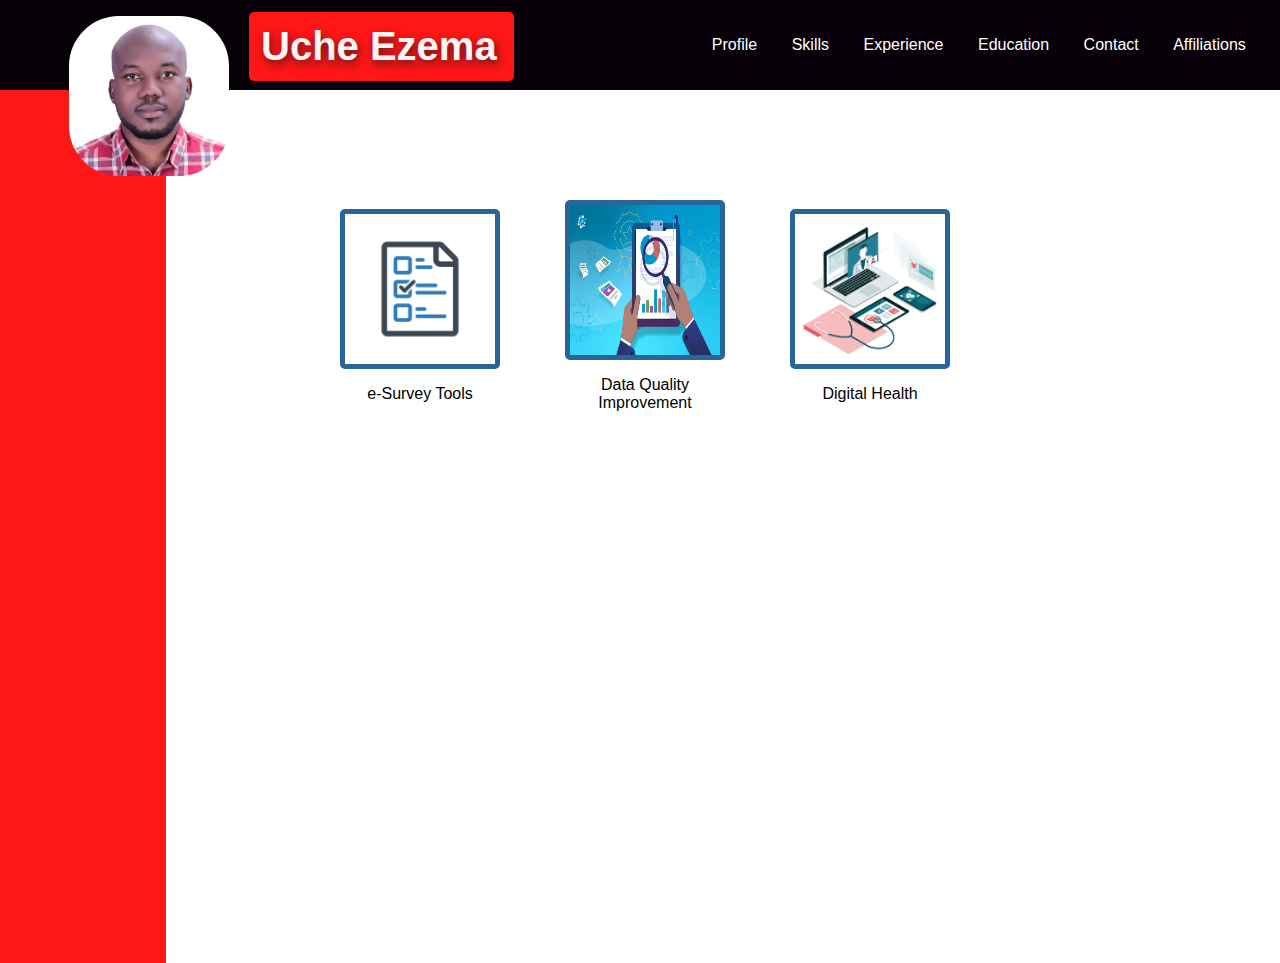
==== index.html @ 0d478287 "Restarted my portfolio site on a new repository" ====
<!DOCTYPE html>
<html lang="en">
<head>
    <meta charset="UTF-8">
    <meta http-equiv="X-UA-Compatible" content="IE=edge">
    <meta name="viewport" content="width=device-width, initial-scale=1.0">
    
    <link rel="stylesheet" href="disp.css" rel="stylesheet" type="text/css">
    <title>Uche Ezema</title>
</head>
<body>
    <div class="header">
        <div class="head1">
            <div class="logo"><img src="passport.jpeg" alt="Profile photo" class="logo"></div>
            <h1 class="uc">Uche Ezema</h1>
        </div>    
        <nav>
            <ul class="nav-links">
                <li><a href="">Profile</a></li>
                <li><a href="">Skills</a></li>
                <li><a href="">Experience</a></li>
                <li><a href="">Education</a></li>
                <li><a href="">Contact</a></li>
                <li><a href="">Affiliations</a></li>
            </ul>
        </nav>
    </div>
    <div class="left-sidebar"></div>
    
    <div class="box-container">
        <div class="box">  
            <div class="box-image">
                <img class="pic" src="esurvey.jpg" alt="e-Survey">
            </div>
            <p class="desc">e-Survey Tools</p>
        </div>
           
        <div class="box">  
            <div class="box-image">
                <img class="pic" src="DQI.jpeg" alt="Data Quality Improvement">
            </div>
            <p class="desc">Data Quality Improvement</p>
        </div>

        <div class="box">  
            <div class="box-image">
                <img class="pic" src="DHI.jpeg" alt="Digital Health">
            </div>
            <p class="desc">Digital Health</p>
        </div>
    </div>
    
    <aside>
        <div class="bmi-box">
            <a href="">Check your BMI</a>
            <div class= "bmi-form">
                <form class="bmi-form2" action="">
                    <input class="bmi-input" type="number" name="Weight" id="weight" placeholder="Weight (Kg)">
                    <input class="bmi-input" type="number" name="Height" id="height" placeholder="Height (Cm)">
                    <button type="button" onclick="displayResult()" class="bmi-input" id="btn1">Calculate BMI</button>
                </form>
            </div>
        <p id="bmi">BMI</p>
        <p id="dem">Dem</p>
        </div>
        <div class="calc">
            <a id="calc-h1" href="">Calculate your order</a>
        </div>
    </aside>

    


<script src="app.js"></script>    
</body>
</html>
---- disp.css ----
*{
    margin: 0;
    padding: 0;
    font-family: "poppings", sans-serif;
    box-sizing: border-box;
}
.header {
    height: 10vh;
    width: 100%;
    padding: 0 1.5%;
    background: #080008;
    position: relative;
}
div {
    display: flex;
    align-items: center;
    justify-content: space-between;
}
.head1 {
    display: flex;
    flex-direction: row;
    justify-content: space-between;
    width: 30rem;
    align-content: flex-start;
    padding-top: 2px;
    padding-left: 2%;
    margin-left: 15px;
}
.head1 .logo {
    width: 10rem;
    height: 10rem;
    margin-left: 5px;
    margin-top: 50px;
    border-radius: 50px;
}
.uc {
    font-family: Arial, Helvetica, sans-serif;
    color: rgb(250, 244, 244);
    font-size: 40px;
    margin-left: 25px;
    flex-grow: 4;
    width:8rem;
    text-shadow: 2px 4px 8px rgb(94, 23, 23);
    background-color: #ff1616;
    padding: 12px;
    border-radius: 5px;
}
nav {
    align-content: flex-end;
}
.nav-links {
    padding: 28px 0;
}
.nav-links li {
    display: inline-block;
    margin: 0 15px;
}
.nav-links li:hover {
    background-color: #ff1616;
    padding: 4px 2px 4px 2px;
}

.nav-links li a {
    text-decoration: none;
    color: white;
}
.left-sidebar {
    position: relative;
    width: 13%;
    height: 100%;
    margin-top: 4.9%;
    position:absolute;
    left: 0;
    top: 0;
    background: #ff1616;
    z-index: -1;
}
.box-container {
    display: flex;
    flex-direction: row;
    /* align-items: center; */
    justify-content: space-between;
    margin-top: 100px;
    margin-left: 25%;
    /* border: 0.05px solid red;
    border-radius: 5px; */
    width: 50%;
    flex-wrap: wrap;
}
.box-container .box {
    display: flex;
    flex-direction: column;
    text-align: center;
    margin: 10px 20px;
    width: 150px;
    flex-wrap: wrap;
    /* padding: 5px 10px 5px 10px; */
}
.box-container .box .box-image {
    border: 5px solid rgb(40, 102, 153);
    border-radius: 5px;
}
.desc {
    display: block;
    margin-block-start: 1em;
    margin-block-end: 1em;
    margin-inline-start: 0px;
    margin-inline-end: 0px;
}
.pic {
    width: 150px;
    height: 150px;
}
aside {
    margin-top: -95%;
    margin-left: 70%;
    margin-right: 2%;
    width: 25%;
}
.bmi-box {
    display: flex;
    flex-direction: column;
    border: 2px solid rgb(40, 102, 153);
    border-radius: 5px;
    margin-bottom: 20px;
    align-items: center;
    justify-content: center;
}
.bmi-form {
    display: block;
    padding-top: 5px;
    margin-top: 15px;
    margin-bottom: 15px;
    align-items: center;
    justify-content: center;
}
.bmi-form .bmi-form2 {
    padding-top: 15px;
}
.bmi-input {
    margin-top: 10px;
    width: 10em;
}
#calc-h1 {
    margin-top: 30px;
}
#btn1 {
    display: block;
    padding: 5px;
    border: none;
    border-radius: 4px;
    background-color: rgb(8, 114, 114);
    color: hsl(0, 0%, 96%);
    font-size: 12px;
    width: 40%;
}
#btn1:hover {
    background-color: rgb(55, 153, 153);
}
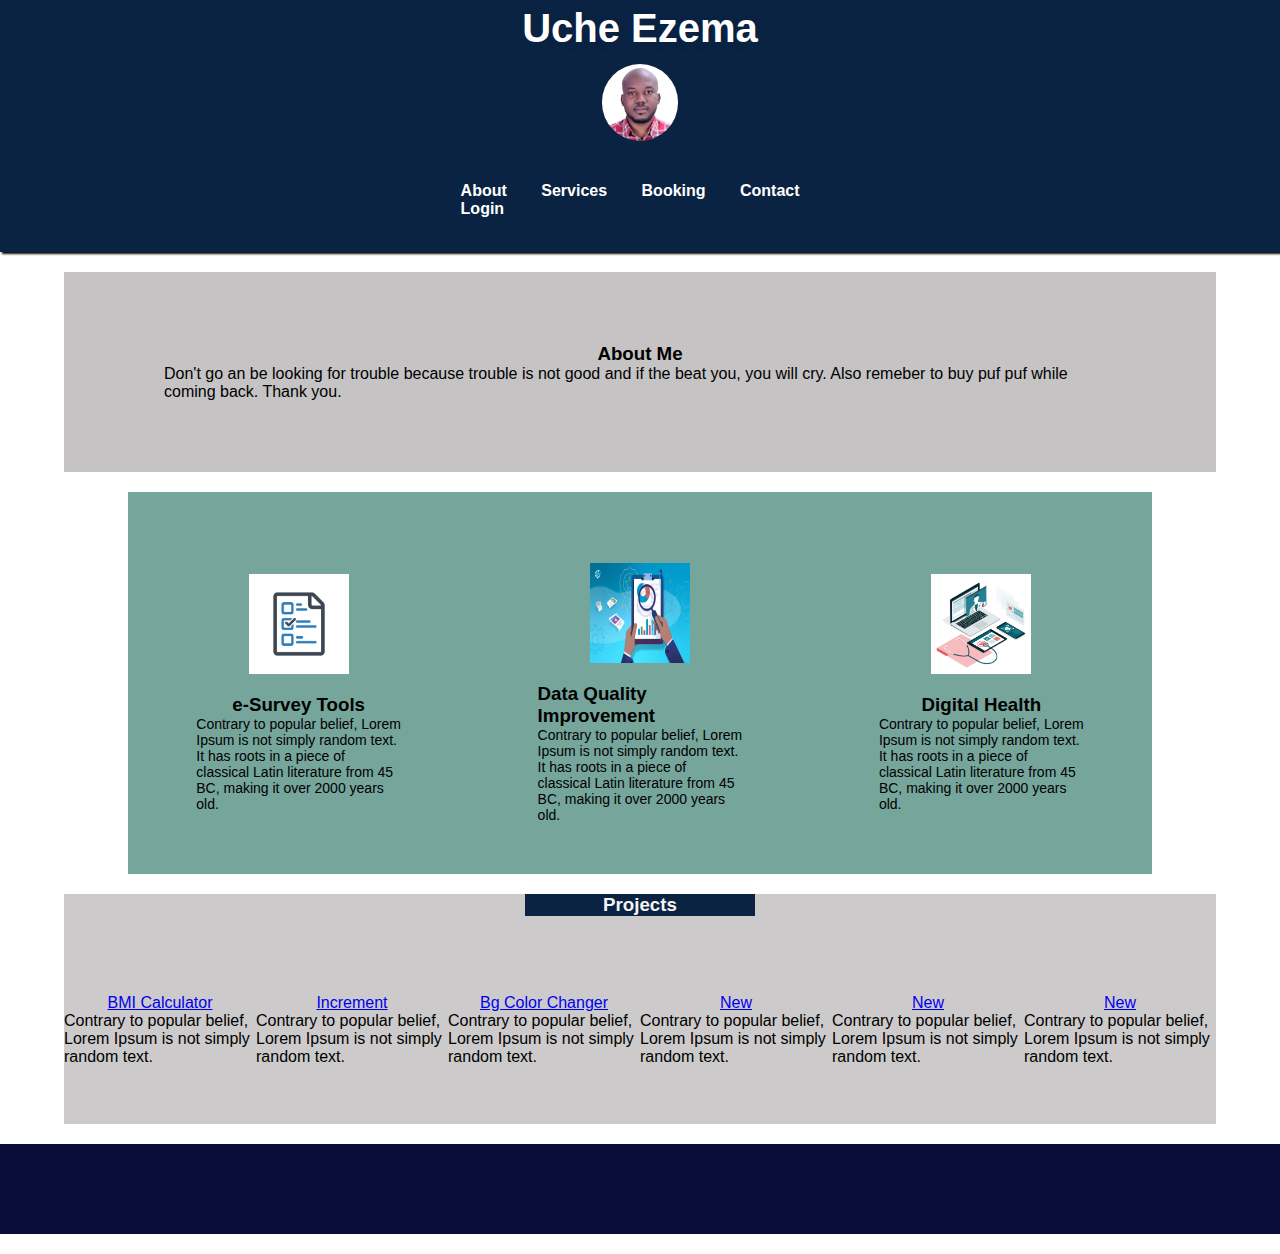
==== commit 8f862e27: "Redesigned my potfolio using only semantics, flexbox and a media query declaration" ====
--- a/index.html
+++ b/index.html
@@ -4,73 +4,95 @@
     <meta charset="UTF-8">
     <meta http-equiv="X-UA-Compatible" content="IE=edge">
     <meta name="viewport" content="width=device-width, initial-scale=1.0">
-    
+    <link rel="stylesheet" href="https://cdnjs.cloudflare.com/ajax/libs/font-awesome/6.1.1/css/all.min.css">
     <link rel="stylesheet" href="disp.css" rel="stylesheet" type="text/css">
-    <title>Uche Ezema</title>
+    <title>Uche Ezema</title> 
 </head>
 <body>
-    <div class="header">
-        <div class="head1">
-            <div class="logo"><img src="passport.jpeg" alt="Profile photo" class="logo"></div>
-            <h1 class="uc">Uche Ezema</h1>
-        </div>    
+    <header class="header">
+        <h1 class="uc">Uche Ezema</h1>   
+        <img class="logo" src="passport.jpeg" alt="Profile photo">
         <nav>
             <ul class="nav-links">
-                <li><a href="">Profile</a></li>
-                <li><a href="">Skills</a></li>
-                <li><a href="">Experience</a></li>
-                <li><a href="">Education</a></li>
-                <li><a href="">Contact</a></li>
-                <li><a href="">Affiliations</a></li>
+                <li><a href="#">About</a></li>
+                <li><a href="#">Services</a></li>
+                <li><a href="#">Booking</a></li>
+                <li><a href="#">Contact</a></li>
+                <li><a href="#">Login</a></li>
             </ul>
         </nav>
-    </div>
-    <div class="left-sidebar"></div>
-    
-    <div class="box-container">
-        <div class="box">  
-            <div class="box-image">
+    </header>
+     <main>   
+         <section class="container" id="container1">
+             <h3 id="about">About Me</h3>
+             <p id="about-note">Don't go an be looking for trouble because trouble is not good 
+                 and if the beat you, you will cry. Also remeber to buy puf puf 
+                 while coming back. Thank you.</p>
+         </section>
+        <section class="container" id="container2">
+                <section class="container-item">
                 <img class="pic" src="esurvey.jpg" alt="e-Survey">
-            </div>
-            <p class="desc">e-Survey Tools</p>
-        </div>
-           
-        <div class="box">  
-            <div class="box-image">
+                <h3>e-Survey Tools</h3>
+                <p class="desc">Contrary to popular belief, Lorem Ipsum is not simply random 
+                    text. It has roots in a piece of classical Latin literature from 45 BC, 
+                    making it over 2000 years old.</p>
+            </section>
+            <section class="container-item">
                 <img class="pic" src="DQI.jpeg" alt="Data Quality Improvement">
-            </div>
-            <p class="desc">Data Quality Improvement</p>
-        </div>
+                <h3>Data Quality Improvement</h3>
+                <p class="desc">Contrary to popular belief, Lorem Ipsum is not simply random 
+                    text. It has roots in a piece of classical Latin literature from 45 BC, 
+                    making it over 2000 years old.</p>
+            </section>
+            <section class="container-item">
+                <img class="pic" src="DHI.jpeg" alt="Digital Health">
+                <h3>Digital Health</h3>
+                <p class="desc">Contrary to popular belief, Lorem Ipsum is not simply random 
+                    text. It has roots in a piece of classical Latin literature from 45 BC, 
+                    making it over 2000 years old.</p>
+            </section>
+        </section>
+        <section class="container" id="container3">
+            <h3 class="pro-sec" id="pro">Projects</h3>
+            <section class="pro-sec" id="pro-detail">
+                <section class="container-item">
+                    <a href="BMI.html">BMI Calculator</a>
+                 <p>Contrary to popular belief, Lorem Ipsum is not simply random text.</p>
+                </section> 
+                <section class="container-item">
+                     <a href="increment/increment.html">Increment</a>
+                    <p>Contrary to popular belief, Lorem Ipsum is not simply random text.</p>
+                </section> 
+                <section class="container-item">
+                    <a href="bgChanger/bgChanger.html">Bg Color Changer</a>
+                    <p>Contrary to popular belief, Lorem Ipsum is not simply random text.</p>
+                </section> 
+                <section class="container-item">
+                    <a href="#">New</a>
+                    <p>Contrary to popular belief, Lorem Ipsum is not simply random text.</p>
+                </section> 
+                <section class="container-item">
+                    <a href="#">New</a>
+                    <p>Contrary to popular belief, Lorem Ipsum is not simply random text.</p>
+                </section> 
+                <section class="container-item">
+                    <a href="#">New</a>
+                    <p>Contrary to popular belief, Lorem Ipsum is not simply random text.</p>
+                </section> 
+            </section>
+        </section>
+    </main>
+    <article>
 
-        <div class="box">  
-            <div class="box-image">
-                <img class="pic" src="DHI.jpeg" alt="Digital Health">
-            </div>
-            <p class="desc">Digital Health</p>
-        </div>
-    </div>
-    
+    </article>
+
     <aside>
-        <div class="bmi-box">
-            <a href="">Check your BMI</a>
-            <div class= "bmi-form">
-                <form class="bmi-form2" action="">
-                    <input class="bmi-input" type="number" name="Weight" id="weight" placeholder="Weight (Kg)">
-                    <input class="bmi-input" type="number" name="Height" id="height" placeholder="Height (Cm)">
-                    <button type="button" onclick="displayResult()" class="bmi-input" id="btn1">Calculate BMI</button>
-                </form>
-            </div>
-        <p id="bmi">BMI</p>
-        <p id="dem">Dem</p>
-        </div>
-        <div class="calc">
-            <a id="calc-h1" href="">Calculate your order</a>
-        </div>
+               
     </aside>
 
-    
+    <footer>
 
-
-<script src="app.js"></script>    
+    </footer>
+   
 </body>
 </html>--- a/disp.css
+++ b/disp.css
@@ -4,156 +4,135 @@
     font-family: "poppings", sans-serif;
     box-sizing: border-box;
 }
-.header {
-    height: 10vh;
+header {
+    height: 20%;
     width: 100%;
-    padding: 0 1.5%;
-    background: #080008;
-    position: relative;
+    padding: 0;
+    background: #0a2342;
+    box-shadow: 1.5px 2px 2px #080808;
 }
-div {
+header, .logo, .uc, nav {
     display: flex;
+    flex-direction: column;
+    justify-content: center;
     align-items: center;
-    justify-content: space-between;
+    justify-items: center;
 }
-.head1 {
-    display: flex;
-    flex-direction: row;
-    justify-content: space-between;
-    width: 30rem;
-    align-content: flex-start;
-    padding-top: 2px;
-    padding-left: 2%;
-    margin-left: 15px;
-}
-.head1 .logo {
-    width: 10rem;
-    height: 10rem;
-    margin-left: 5px;
-    margin-top: 50px;
-    border-radius: 50px;
+.logo {
+    /* position: fixed; */
+    width: 6%;
+    height: auto;
+    margin: 0.5% 45% ;
+    border-radius: 100px;
+    /* box-shadow: 1.5px 1.5px 2px white; */
 }
 .uc {
     font-family: Arial, Helvetica, sans-serif;
-    color: rgb(250, 244, 244);
+    color: white;
     font-size: 40px;
-    margin-left: 25px;
-    flex-grow: 4;
-    width:8rem;
-    text-shadow: 2px 4px 8px rgb(94, 23, 23);
-    background-color: #ff1616;
-    padding: 12px;
-    border-radius: 5px;
+    margin: 0.5% 40%;
+    text-shadow: 1.5px 3px 6px #0a2342;
 }
 nav {
-    align-content: flex-end;
+    margin: 0.5% 27%;
 }
 .nav-links {
-    padding: 28px 0;
+    padding: 28px 100px;
 }
 .nav-links li {
     display: inline-block;
     margin: 0 15px;
 }
 .nav-links li:hover {
-    background-color: #ff1616;
-    padding: 4px 2px 4px 2px;
+    background-color: #0a2342;
+    border-bottom: 3px solid #2ca58d;
+    color: rgb(70, 248, 189);
 }
-
 .nav-links li a {
     text-decoration: none;
     color: white;
+    font-weight: bold;
 }
-.left-sidebar {
-    position: relative;
-    width: 13%;
-    height: 100%;
-    margin-top: 4.9%;
-    position:absolute;
-    left: 0;
-    top: 0;
-    background: #ff1616;
-    z-index: -1;
+#container1 {
+    display: flex;
+    flex-direction: column;
+    justify-content: center;
+    align-items: center;
+    justify-items: center;
+    height: 50px;
+    padding: 100px;
+    width: 90%;
+    margin: 20px auto;
+    background-color: #c5c3c3;
 }
-.box-container {
+#container2 {
     display: flex;
     flex-direction: row;
-    /* align-items: center; */
-    justify-content: space-between;
-    margin-top: 100px;
-    margin-left: 25%;
-    /* border: 0.05px solid red;
-    border-radius: 5px; */
-    width: 50%;
-    flex-wrap: wrap;
+    justify-content: center;
+    align-items: center;
+    justify-items: center;
+    margin: 20px auto;
+    background-color: #76a59b;
+    width: 80%;
 }
-.box-container .box {
+#container3 {
+    background-color: #cccaca;
+    margin: 20px auto;
+    width: 90%;
+}
+.pro-sec {
     display: flex;
     flex-direction: column;
-    text-align: center;
-    margin: 10px 20px;
-    width: 150px;
-    flex-wrap: wrap;
-    /* padding: 5px 10px 5px 10px; */
+    justify-content: center;
+    align-items: center;
+    justify-items: center;
 }
-.box-container .box .box-image {
-    border: 5px solid rgb(40, 102, 153);
-    border-radius: 5px;
+#pro {
+    margin: 20px auto;
+    padding: 10px auto;
+    background-color: #0a2342;
+    color: #f4f4f4;
+    width: 20%;
 }
+#pro-detail {
+    display: flex;
+    flex-direction: row;
+    justify-content: center;
+    align-items: center;
+    justify-items: center;
+}
+.container-item {
+    display: flex;
+    flex-direction: column;
+    justify-content: center;
+    align-items: center;
+    justify-items: center;
+    width: 20%;
+    margin: 5% auto;
+    height: auto;
+}
+
 .desc {
-    display: block;
-    margin-block-start: 1em;
-    margin-block-end: 1em;
-    margin-inline-start: 0px;
-    margin-inline-end: 0px;
+    font-size: 14px;
+    padding: 20px auto;
 }
 .pic {
-    width: 150px;
-    height: 150px;
+    width: 100px;
+    height: 100px;
+    margin: 20px auto;
 }
-aside {
-    margin-top: -95%;
-    margin-left: 70%;
-    margin-right: 2%;
-    width: 25%;
+
+aside, article, footer {
+    margin: 20px 0;
 }
-.bmi-box {
-    display: flex;
-    flex-direction: column;
-    border: 2px solid rgb(40, 102, 153);
-    border-radius: 5px;
-    margin-bottom: 20px;
-    align-items: center;
-    justify-content: center;
+
+footer {
+    background-color: #090d37;
+    height: 10vh;
+    margin-top: 20px;
 }
-.bmi-form {
-    display: block;
-    padding-top: 5px;
-    margin-top: 15px;
-    margin-bottom: 15px;
-    align-items: center;
-    justify-content: center;
-}
-.bmi-form .bmi-form2 {
-    padding-top: 15px;
-}
-.bmi-input {
-    margin-top: 10px;
-    width: 10em;
-}
-#calc-h1 {
-    margin-top: 30px;
-}
-#btn1 {
-    display: block;
-    padding: 5px;
-    border: none;
-    border-radius: 4px;
-    background-color: rgb(8, 114, 114);
-    color: hsl(0, 0%, 96%);
-    font-size: 12px;
-    width: 40%;
-}
-#btn1:hover {
-    background-color: rgb(55, 153, 153);
+@media only screen and (max-width:415px) {
+    #container2, #pro-detail {
+        flex-direction: column;
+    }
 }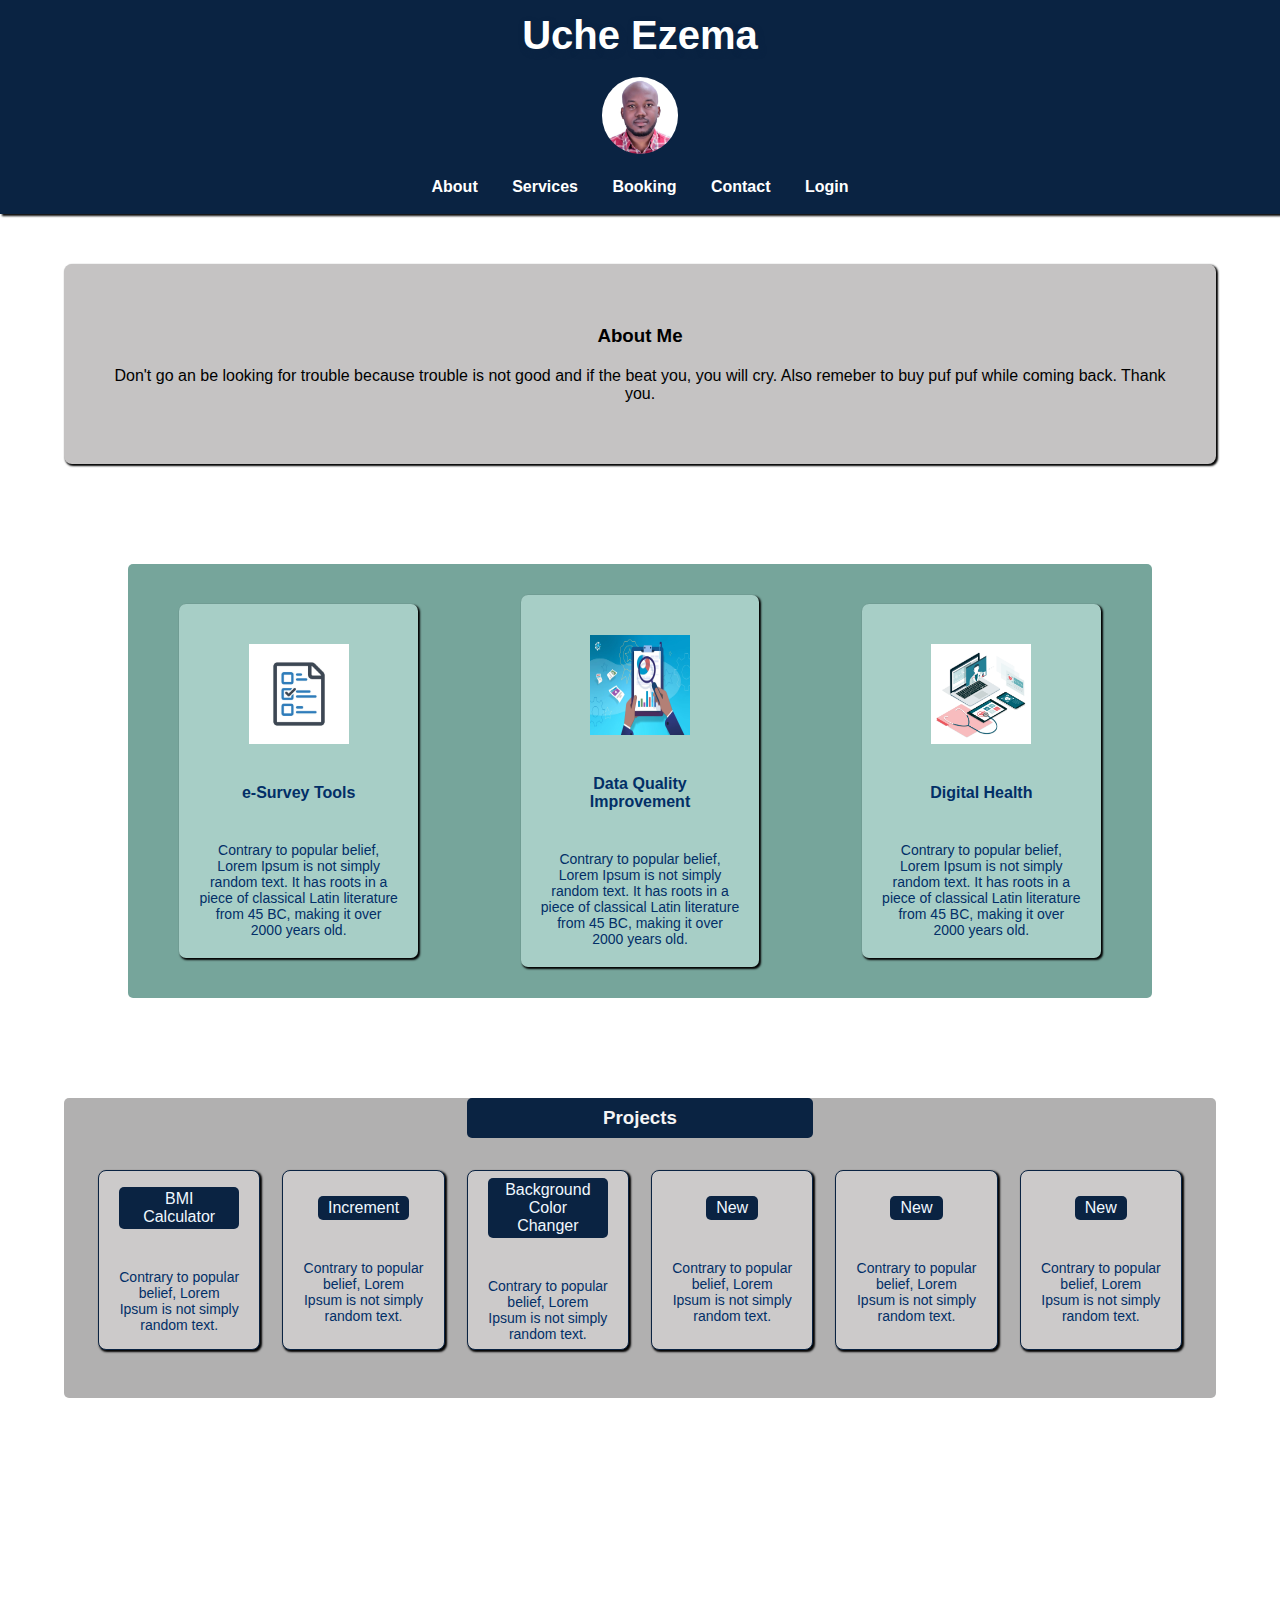
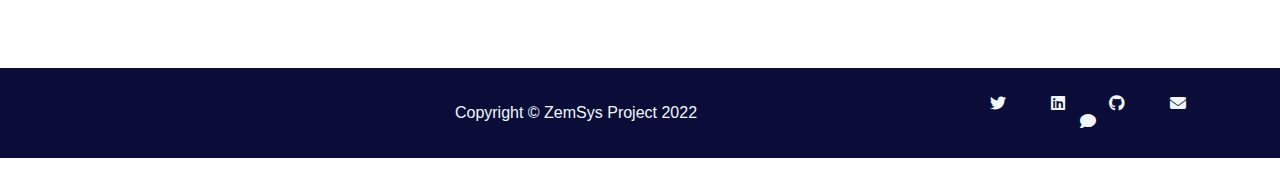
==== commit 841ffdd2: "Updated the styling of my portfolio with centering and footer content" ====
--- a/index.html
+++ b/index.html
@@ -23,30 +23,30 @@
         </nav>
     </header>
      <main>   
-         <section class="container" id="container1">
-             <h3 id="about">About Me</h3>
-             <p id="about-note">Don't go an be looking for trouble because trouble is not good 
+        <section class="container" id="container1">
+            <h3 id="about">About Me</h3>
+            <p id="about-note">Don't go an be looking for trouble because trouble is not good 
                  and if the beat you, you will cry. Also remeber to buy puf puf 
                  while coming back. Thank you.</p>
-         </section>
+        </section>
         <section class="container" id="container2">
-                <section class="container-item">
+            <section class="container-item">
                 <img class="pic" src="esurvey.jpg" alt="e-Survey">
-                <h3>e-Survey Tools</h3>
+                <h4 class="serv-head">e-Survey Tools</h4>
                 <p class="desc">Contrary to popular belief, Lorem Ipsum is not simply random 
                     text. It has roots in a piece of classical Latin literature from 45 BC, 
                     making it over 2000 years old.</p>
             </section>
             <section class="container-item">
                 <img class="pic" src="DQI.jpeg" alt="Data Quality Improvement">
-                <h3>Data Quality Improvement</h3>
+                <h4 class="serv-head">Data Quality Improvement</h4>
                 <p class="desc">Contrary to popular belief, Lorem Ipsum is not simply random 
                     text. It has roots in a piece of classical Latin literature from 45 BC, 
                     making it over 2000 years old.</p>
             </section>
             <section class="container-item">
                 <img class="pic" src="DHI.jpeg" alt="Digital Health">
-                <h3>Digital Health</h3>
+                <h4 class="serv-head">Digital Health</h4>
                 <p class="desc">Contrary to popular belief, Lorem Ipsum is not simply random 
                     text. It has roots in a piece of classical Latin literature from 45 BC, 
                     making it over 2000 years old.</p>
@@ -55,29 +55,29 @@
         <section class="container" id="container3">
             <h3 class="pro-sec" id="pro">Projects</h3>
             <section class="pro-sec" id="pro-detail">
-                <section class="container-item">
+                <section class="container3-item">
                     <a href="BMI.html">BMI Calculator</a>
-                 <p>Contrary to popular belief, Lorem Ipsum is not simply random text.</p>
+                 <p class="desc">Contrary to popular belief, Lorem Ipsum is not simply random text.</p>
                 </section> 
-                <section class="container-item">
+                <section class="container3-item">
                      <a href="increment/increment.html">Increment</a>
-                    <p>Contrary to popular belief, Lorem Ipsum is not simply random text.</p>
+                    <p class="desc">Contrary to popular belief, Lorem Ipsum is not simply random text.</p>
                 </section> 
-                <section class="container-item">
-                    <a href="bgChanger/bgChanger.html">Bg Color Changer</a>
-                    <p>Contrary to popular belief, Lorem Ipsum is not simply random text.</p>
+                <section class="container3-item">
+                    <a href="bgChanger/bgChanger.html">Background Color Changer</a>
+                    <p class="desc">Contrary to popular belief, Lorem Ipsum is not simply random text.</p>
                 </section> 
-                <section class="container-item">
+                <section class="container3-item">
                     <a href="#">New</a>
-                    <p>Contrary to popular belief, Lorem Ipsum is not simply random text.</p>
+                    <p class="desc">Contrary to popular belief, Lorem Ipsum is not simply random text.</p>
                 </section> 
-                <section class="container-item">
+                <section class="container3-item">
                     <a href="#">New</a>
-                    <p>Contrary to popular belief, Lorem Ipsum is not simply random text.</p>
+                    <p class="desc">Contrary to popular belief, Lorem Ipsum is not simply random text.</p>
                 </section> 
-                <section class="container-item">
+                <section class="container3-item">
                     <a href="#">New</a>
-                    <p>Contrary to popular belief, Lorem Ipsum is not simply random text.</p>
+                    <p class="desc">Contrary to popular belief, Lorem Ipsum is not simply random text.</p>
                 </section> 
             </section>
         </section>
@@ -91,7 +91,14 @@
     </aside>
 
     <footer>
-
+        <p class="f" id="fp">Copyright &#169 ZemSys Project 2022</p>
+        <nav class="f" id="f-nav">
+            <a class="f-link" href="www.twitter.com/ucezema"><i class="fab fa-twitter"></i></a>
+            <a class="f-link" href="www.linkedin.com/in/uche-godwin-ezema/"><i class="fab fa-linkedin"></i></a>
+            <a class="f-link" href="www.github.com/ucezema"><i class="fab fa-github"></i></a>
+            <a class="f-link" href="uche@zemsys.org"><i class="fa fa-envelope"></i></a>
+            <a class="f-link" href="#"><i class="fa fa-comment"></i></a>
+        </nav>
     </footer>
    
 </body>
--- a/disp.css
+++ b/disp.css
@@ -1,6 +1,7 @@
 *{
     margin: 0;
     padding: 0;
+    height: auto;
     font-family: "poppings", sans-serif;
     box-sizing: border-box;
 }
@@ -30,14 +31,14 @@
     font-family: Arial, Helvetica, sans-serif;
     color: white;
     font-size: 40px;
-    margin: 0.5% 40%;
+    margin: 1% auto;
     text-shadow: 1.5px 3px 6px #0a2342;
 }
 nav {
-    margin: 0.5% 27%;
+    margin: auto;
 }
 .nav-links {
-    padding: 28px 100px;
+    padding: 18px 100px;
 }
 .nav-links li {
     display: inline-block;
@@ -53,68 +54,99 @@
     color: white;
     font-weight: bold;
 }
+#container1, .container-item, .container3-item {
+    display: flex;
+    flex-direction: column;
+    justify-content: center;
+    align-items: center;
+    justify-items: center;
+    text-align: center;
+} 
+#container2, .pro-sec {
+    display: flex;
+    flex-direction: row;
+    justify-content: center;
+    align-items: center;
+    justify-items: center;
+    text-align: center;
+}
 #container1 {
-    display: flex;
-    flex-direction: column;
-    justify-content: center;
-    align-items: center;
-    justify-items: center;
-    height: 50px;
-    padding: 100px;
+    height: 200px;
+    padding: 50px;
     width: 90%;
-    margin: 20px auto;
+    margin: 50px auto;
     background-color: #c5c3c3;
+    border-radius: 8px;
+    box-shadow: 1.5px 1.5px 2px black;
+}
+#about-note {
+    margin-top: 20px;
 }
 #container2 {
-    display: flex;
-    flex-direction: row;
-    justify-content: center;
-    align-items: center;
-    justify-items: center;
-    margin: 20px auto;
+    margin: 100px auto;
     background-color: #76a59b;
     width: 80%;
+    border-radius: 5px;
+    height: auto;
 }
 #container3 {
-    background-color: #cccaca;
-    margin: 20px auto;
+    background-color: #b1b0b0;
+    margin: 20px auto 30px auto;
     width: 90%;
-}
-.pro-sec {
-    display: flex;
-    flex-direction: column;
-    justify-content: center;
-    align-items: center;
-    justify-items: center;
+    height: 300px;
+    border-radius: 5px;
 }
 #pro {
-    margin: 20px auto;
-    padding: 10px auto;
+    margin: 20px auto 10px auto;
+    padding: 20px;
     background-color: #0a2342;
     color: #f4f4f4;
-    width: 20%;
-}
-#pro-detail {
-    display: flex;
-    flex-direction: row;
-    justify-content: center;
-    align-items: center;
-    justify-items: center;
+    width: 30%;
+    height: 40px;
+    border-radius: 5px;
+}
+.pro-sec {
+    width: auto;
+    height: 75%;
+    margin: auto 2%;
 }
 .container-item {
-    display: flex;
-    flex-direction: column;
-    justify-content: center;
-    align-items: center;
-    justify-items: center;
-    width: 20%;
-    margin: 5% auto;
-    height: auto;
-}
-
+    width: auto;
+    margin: 3% 5%;
+    height: auto;
+    background-color: #a7cec6;
+    border-radius: 7px;
+    padding: 20px;
+    box-shadow: 1.5px 1.5px 2px black;
+}
+.container3-item {
+    width: 15%;
+    height: 80%;
+    margin: auto 1%;
+    border: 1px solid #0a2342;;
+    padding: 20px;
+    border-radius: 8px;
+    background-color: #cccaca;
+    box-shadow: 1.5px 1.5px 2px black;
+}
+.container3-item a {
+    text-decoration: none;
+    background-color: #0a2342;
+    color: aliceblue;
+    padding: 3px 10px;
+    margin-bottom: 20px;
+    border-radius: 5px; 
+}
+.serv-head {
+    margin: 20px;
+    color: #022f67;
+}
 .desc {
     font-size: 14px;
-    padding: 20px auto;
+    padding: auto;
+    margin-top: 20px;
+    align-content: center;
+    color: #022f67;
 }
 .pic {
     width: 100px;
@@ -124,15 +156,85 @@
 
 aside, article, footer {
     margin: 20px 0;
+    height: 100px;
 }
 
 footer {
+    display: flex;
+    flex-direction: row;
+    justify-content: center;
+    align-items: center;
     background-color: #090d37;
     height: 10vh;
     margin-top: 20px;
-}
+    font-family: monospace;
+}
+#fp {
+    color: aliceblue;
+    margin-left: 15%;
+    text-align: center;
+    width: 60%;
+}
+#f-nav {
+    display: inline;
+    text-align: center;
+    margin-right: 5%;
+    width: 20%;
+}
+#f-nav a {
+    margin: 10px;
+    padding: 10px;
+    color: aliceblue;
+}
+
+i {
+    color: aliceblue;
+}
+
 @media only screen and (max-width:415px) {
-    #container2, #pro-detail {
+    #container2 {
+        height: auto;
+        width: 90%;
         flex-direction: column;
     }
+    #container3 {
+        height: auto;
+    }
+    #pro-detail {
+        height: auto;
+        flex-direction: column;
+    }
+    .uc {
+        font-size: 28px;
+    }
+    .container {
+        height: auto;
+        border-radius: 5px;
+    }
+    .container3-item {
+        margin: 10px;
+        width: 80%;
+        height: 200px;
+    }
+    .container-item {
+        margin: 10px;
+        width: 80%;
+        height: auto;
+        padding: auto;
+        justify-content: center;
+    }    
+    .nav-links li {
+        display: block;
+        font-size: 14px;
+    }
+    footer {
+        height: auto;
+    }
+    #f-nav {
+        display: flex;
+        flex-direction: row;
+        flex-wrap: wrap;
+        margin: auto;
+        width: auto;
+    }
 }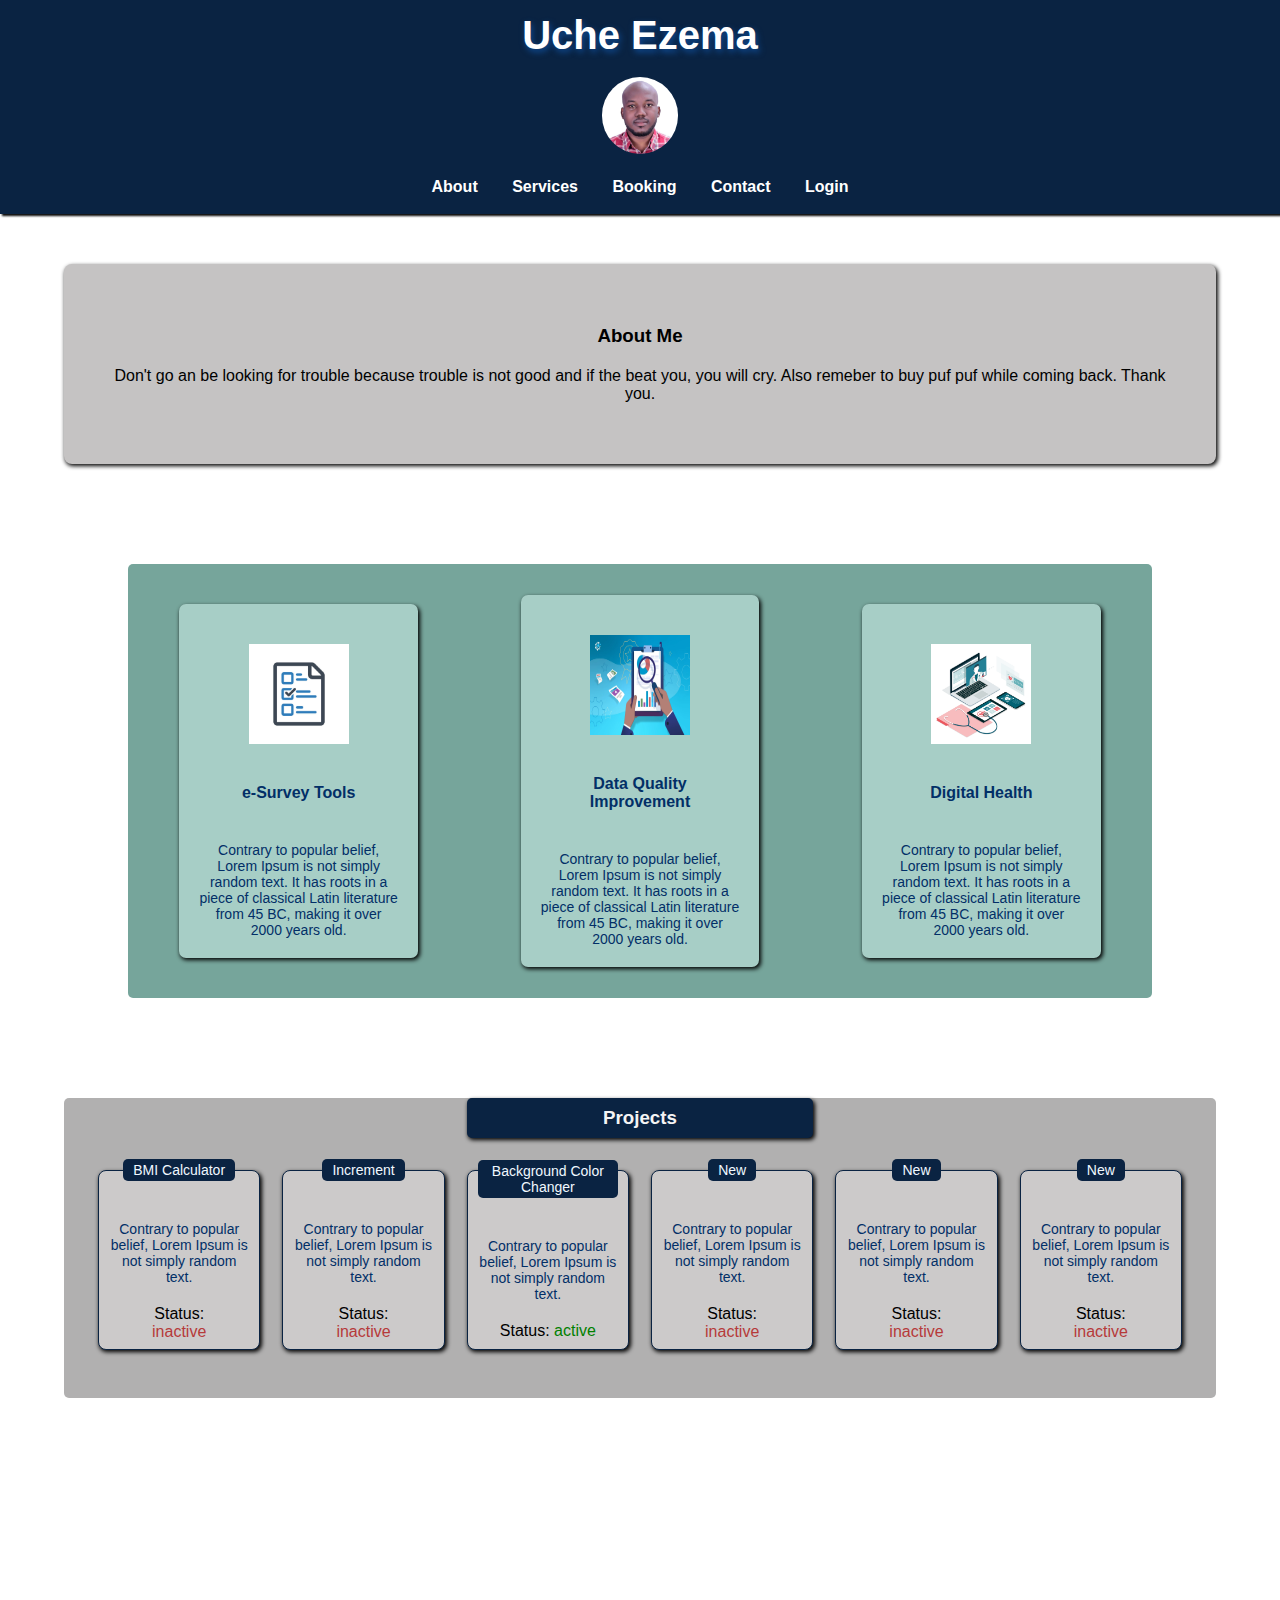
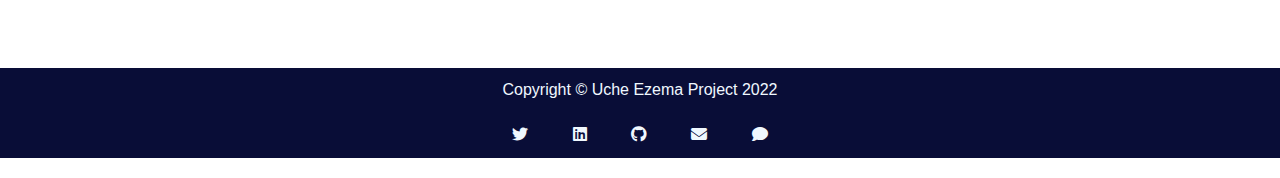
==== commit 0e413187: "Added project status (active or inactive)" ====
--- a/index.html
+++ b/index.html
@@ -57,27 +57,33 @@
             <section class="pro-sec" id="pro-detail">
                 <section class="container3-item">
                     <a href="BMI.html">BMI Calculator</a>
-                 <p class="desc">Contrary to popular belief, Lorem Ipsum is not simply random text.</p>
+                    <p class="desc">Contrary to popular belief, Lorem Ipsum is not simply random text.</p>
+                    <p class="status">Status: <span class="inactive">inactive</span></p>
                 </section> 
                 <section class="container3-item">
                      <a href="increment/increment.html">Increment</a>
-                    <p class="desc">Contrary to popular belief, Lorem Ipsum is not simply random text.</p>
+                     <p class="desc">Contrary to popular belief, Lorem Ipsum is not simply random text.</p>
+                     <p class="status">Status: <span class="inactive">inactive</span></p>
                 </section> 
                 <section class="container3-item">
                     <a href="bgChanger/bgChanger.html">Background Color Changer</a>
                     <p class="desc">Contrary to popular belief, Lorem Ipsum is not simply random text.</p>
+                    <p class="status">Status: <span class="active">active</span></p>
                 </section> 
                 <section class="container3-item">
                     <a href="#">New</a>
                     <p class="desc">Contrary to popular belief, Lorem Ipsum is not simply random text.</p>
+                    <p class="status">Status: <span class="inactive">inactive</span></p>
                 </section> 
                 <section class="container3-item">
                     <a href="#">New</a>
                     <p class="desc">Contrary to popular belief, Lorem Ipsum is not simply random text.</p>
+                    <p class="status">Status: <span class="inactive">inactive</span></p>
                 </section> 
                 <section class="container3-item">
                     <a href="#">New</a>
                     <p class="desc">Contrary to popular belief, Lorem Ipsum is not simply random text.</p>
+                    <p class="status">Status: <span class="inactive">inactive</span></p>
                 </section> 
             </section>
         </section>
@@ -91,11 +97,11 @@
     </aside>
 
     <footer>
-        <p class="f" id="fp">Copyright &#169 ZemSys Project 2022</p>
+        <p class="f" id="fp">Copyright &#169 Uche Ezema Project 2022</p>
         <nav class="f" id="f-nav">
-            <a class="f-link" href="www.twitter.com/ucezema"><i class="fab fa-twitter"></i></a>
-            <a class="f-link" href="www.linkedin.com/in/uche-godwin-ezema/"><i class="fab fa-linkedin"></i></a>
-            <a class="f-link" href="www.github.com/ucezema"><i class="fab fa-github"></i></a>
+            <a class="f-link" href="https://twitter.com/ucezema"><i class="fab fa-twitter"></i></a>
+            <a class="f-link" href="https://linkedin.com/in/uche-godwin-ezema/"><i class="fab fa-linkedin"></i></a>
+            <a class="f-link" href="https://github.com/ucezema"><i class="fab fa-github"></i></a>
             <a class="f-link" href="uche@zemsys.org"><i class="fa fa-envelope"></i></a>
             <a class="f-link" href="#"><i class="fa fa-comment"></i></a>
         </nav>
--- a/disp.css
+++ b/disp.css
@@ -32,7 +32,7 @@
     color: white;
     font-size: 40px;
     margin: 1% auto;
-    text-shadow: 1.5px 3px 6px #0a2342;
+    text-shadow: 1.5px 3px 6px #0f4c96;
 }
 nav {
     margin: auto;
@@ -77,7 +77,7 @@
     margin: 50px auto;
     background-color: #c5c3c3;
     border-radius: 8px;
-    box-shadow: 1.5px 1.5px 2px black;
+    box-shadow: 1.5px 2px 4px black;
 }
 #about-note {
     margin-top: 20px;
@@ -104,6 +104,7 @@
     width: 30%;
     height: 40px;
     border-radius: 5px;
+    box-shadow: 1.5px 2px 4px black;
 }
 .pro-sec {
     width: auto;
@@ -117,17 +118,17 @@
     background-color: #a7cec6;
     border-radius: 7px;
     padding: 20px;
-    box-shadow: 1.5px 1.5px 2px black;
+    box-shadow: 1.5px 2px 4px black;
 }
 .container3-item {
-    width: 15%;
+    width: 20%;
     height: 80%;
     margin: auto 1%;
     border: 1px solid #0a2342;;
-    padding: 20px;
+    padding: 10px;
     border-radius: 8px;
     background-color: #cccaca;
-    box-shadow: 1.5px 1.5px 2px black;
+    box-shadow: 1.5px 2px 4px black;
 }
 .container3-item a {
     text-decoration: none;
@@ -136,6 +137,7 @@
     padding: 3px 10px;
     margin-bottom: 20px;
     border-radius: 5px; 
+    font-size: 14px;
 }
 .serv-head {
     margin: 20px;
@@ -161,7 +163,7 @@
 
 footer {
     display: flex;
-    flex-direction: row;
+    flex-direction: column;
     justify-content: center;
     align-items: center;
     background-color: #090d37;
@@ -171,15 +173,15 @@
 }
 #fp {
     color: aliceblue;
-    margin-left: 15%;
-    text-align: center;
-    width: 60%;
+    margin: auto;
+    text-align: center;
+    width: auto;
 }
 #f-nav {
     display: inline;
     text-align: center;
-    margin-right: 5%;
-    width: 20%;
+    margin-right: auto;
+    width: auto;
 }
 #f-nav a {
     margin: 10px;
@@ -189,6 +191,15 @@
 
 i {
     color: aliceblue;
+}
+.active {
+    color: green;
+}
+.inactive {
+    color: rgb(182, 58, 58);
+}
+.status {
+    margin: 20px;
 }
 
 @media only screen and (max-width:415px) {
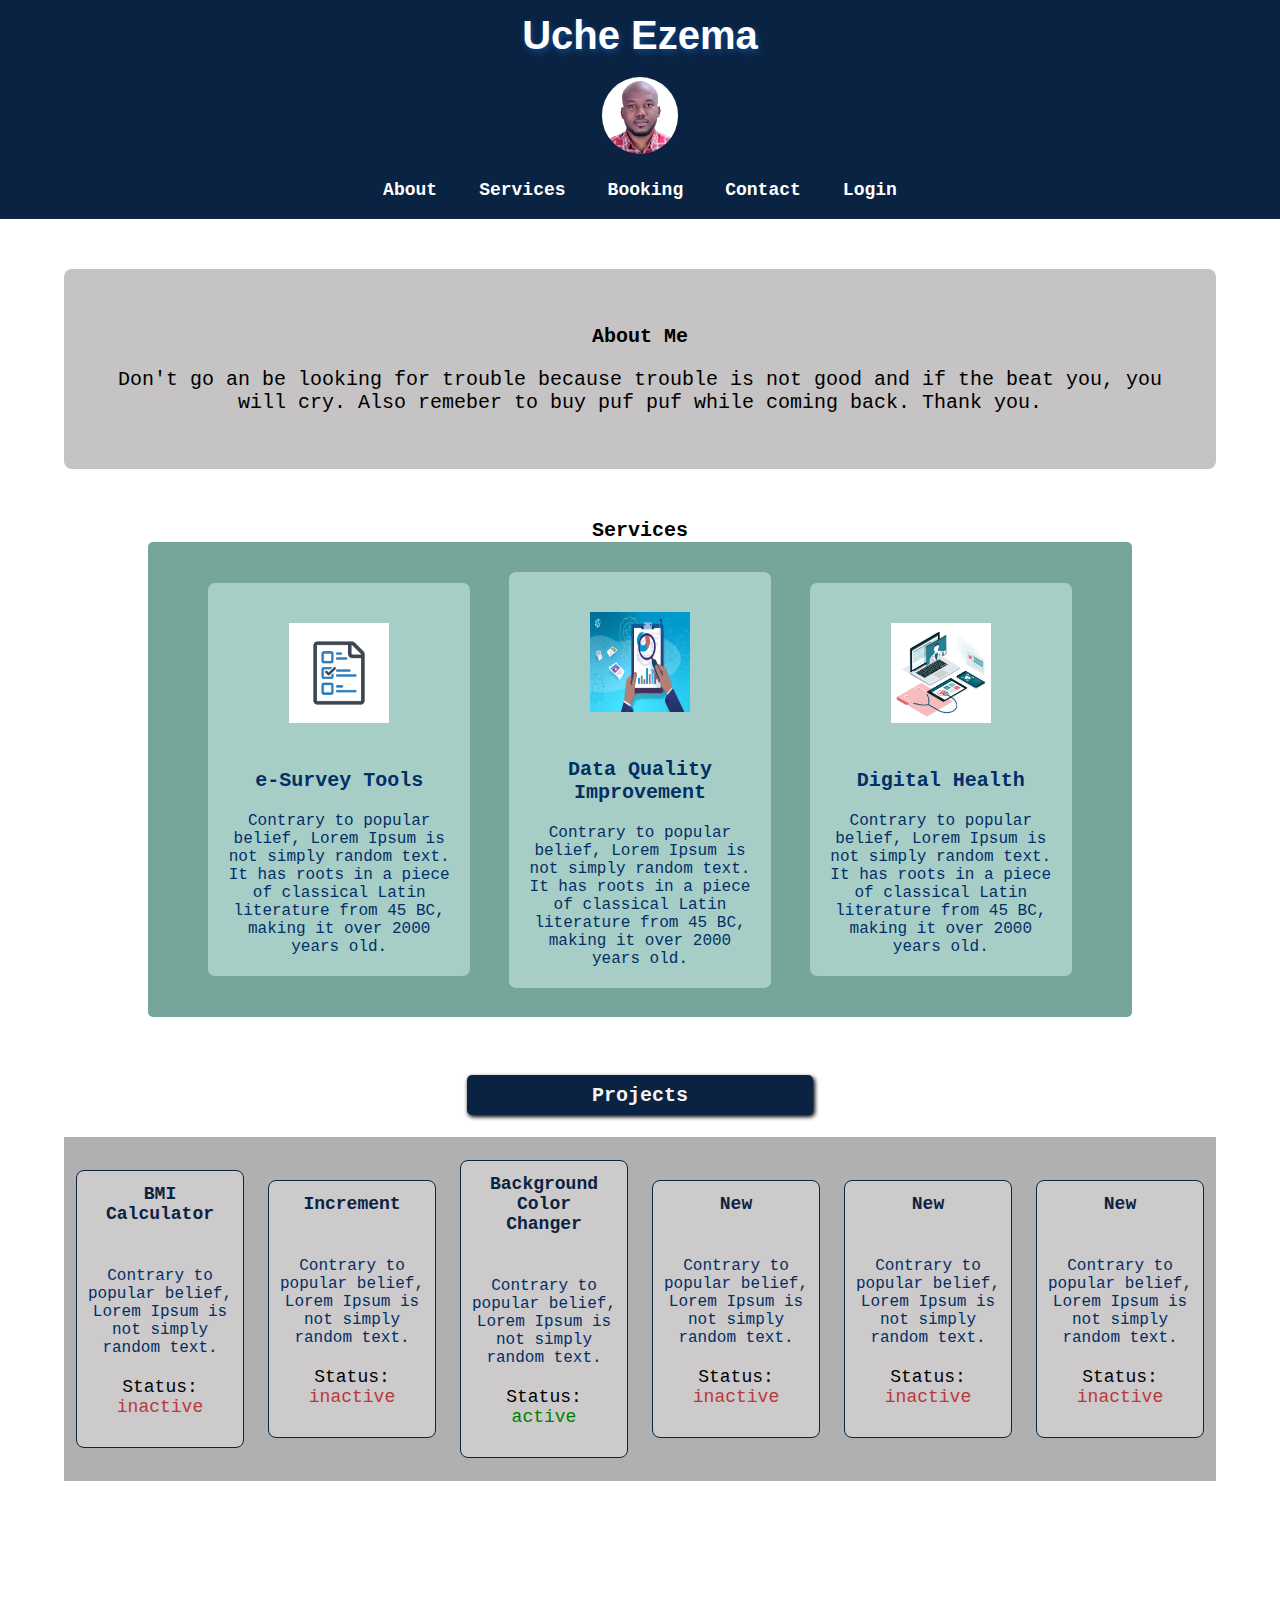
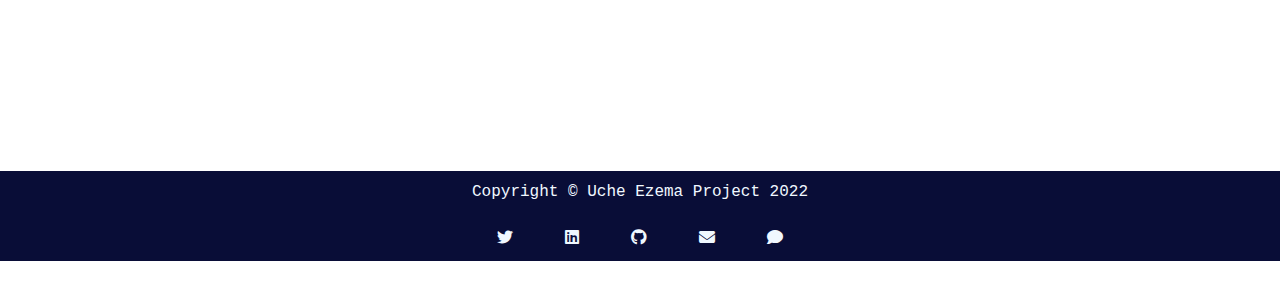
==== commit 4abda53c: "Changed font-faminly and removed box shadow" ====
--- a/index.html
+++ b/index.html
@@ -30,28 +30,31 @@
                  while coming back. Thank you.</p>
         </section>
         <section class="container" id="container2">
-            <section class="container-item">
-                <img class="pic" src="esurvey.jpg" alt="e-Survey">
-                <h4 class="serv-head">e-Survey Tools</h4>
-                <p class="desc">Contrary to popular belief, Lorem Ipsum is not simply random 
+            <h3 id="serv">Services</h3>
+            <section class="serv-sec">
+                <section class="container-item">
+                    <img class="pic" src="esurvey.jpg" alt="e-Survey">
+                    <h4 class="serv-head">e-Survey Tools</h4>
+                    <p class="desc">Contrary to popular belief, Lorem Ipsum is not simply random 
                     text. It has roots in a piece of classical Latin literature from 45 BC, 
                     making it over 2000 years old.</p>
-            </section>
-            <section class="container-item">
-                <img class="pic" src="DQI.jpeg" alt="Data Quality Improvement">
-                <h4 class="serv-head">Data Quality Improvement</h4>
-                <p class="desc">Contrary to popular belief, Lorem Ipsum is not simply random 
+                </section>
+                <section class="container-item">
+                    <img class="pic" src="DQI.jpeg" alt="Data Quality Improvement">
+                    <h4 class="serv-head">Data Quality Improvement</h4>
+                    <p class="desc">Contrary to popular belief, Lorem Ipsum is not simply random 
                     text. It has roots in a piece of classical Latin literature from 45 BC, 
                     making it over 2000 years old.</p>
-            </section>
-            <section class="container-item">
-                <img class="pic" src="DHI.jpeg" alt="Digital Health">
-                <h4 class="serv-head">Digital Health</h4>
-                <p class="desc">Contrary to popular belief, Lorem Ipsum is not simply random 
+                </section>
+                <section class="container-item">
+                    <img class="pic" src="DHI.jpeg" alt="Digital Health">
+                    <h4 class="serv-head">Digital Health</h4>
+                    <p class="desc">Contrary to popular belief, Lorem Ipsum is not simply random 
                     text. It has roots in a piece of classical Latin literature from 45 BC, 
                     making it over 2000 years old.</p>
+                </section>
             </section>
-        </section>
+        </section>    
         <section class="container" id="container3">
             <h3 class="pro-sec" id="pro">Projects</h3>
             <section class="pro-sec" id="pro-detail">
--- a/disp.css
+++ b/disp.css
@@ -4,13 +4,14 @@
     height: auto;
     font-family: "poppings", sans-serif;
     box-sizing: border-box;
+    font-family: monospace;
+    font-size: 20px;
 }
 header {
     height: 20%;
     width: 100%;
     padding: 0;
     background: #0a2342;
-    box-shadow: 1.5px 2px 2px #080808;
 }
 header, .logo, .uc, nav {
     display: flex;
@@ -30,12 +31,13 @@
 .uc {
     font-family: Arial, Helvetica, sans-serif;
     color: white;
-    font-size: 40px;
+    font-size: 2rem;
     margin: 1% auto;
     text-shadow: 1.5px 3px 6px #0f4c96;
 }
 nav {
     margin: auto;
+    width: 80%;
 }
 .nav-links {
     padding: 18px 100px;
@@ -53,49 +55,64 @@
     text-decoration: none;
     color: white;
     font-weight: bold;
-}
-#container1, .container-item, .container3-item {
-    display: flex;
-    flex-direction: column;
-    justify-content: center;
-    align-items: center;
-    justify-items: center;
-    text-align: center;
-} 
-#container2, .pro-sec {
-    display: flex;
-    flex-direction: row;
-    justify-content: center;
-    align-items: center;
-    justify-items: center;
-    text-align: center;
+    font-size: 0.9rem;
 }
 #container1 {
+    display: flex;
+    flex-direction: column;
+    justify-content: center;
+    align-items: center;
+    text-align: center;
     height: 200px;
     padding: 50px;
     width: 90%;
     margin: 50px auto;
     background-color: #c5c3c3;
     border-radius: 8px;
-    box-shadow: 1.5px 2px 4px black;
-}
+}
+#container2 {
+    display: flex;
+    flex-wrap: wrap;
+    justify-content: center;
+    align-items: center;
+    text-align: center;
+    width: 80%;
+    margin: auto;
+}
+.serv-sec{
+    display: flex;
+    flex-direction: row;
+    justify-content: center;
+    align-items: center;
+    flex-wrap: wrap;
+    margin: auto 2%;
+    background-color: #76a59b;
+    width: 100%;
+    border-radius: 5px;
+    height: auto;
+}
+.container-item {
+    width: 26.6%;
+    margin: 3% 2%;
+    height: auto;
+    background-color: #a7cec6;
+    border-radius: 7px;
+    padding: 20px;
+}
+
 #about-note {
     margin-top: 20px;
 }
-#container2 {
-    margin: 100px auto;
-    background-color: #76a59b;
-    width: 80%;
-    border-radius: 5px;
-    height: auto;
-}
+
 #container3 {
-    background-color: #b1b0b0;
-    margin: 20px auto 30px auto;
+    display: flex;
+    flex-direction: column;
+    justify-content: center;
+    align-items: center;
+    text-align: center;
+    margin: 3% auto;
     width: 90%;
-    height: 300px;
-    border-radius: 5px;
-}
+    }
 #pro {
     margin: 20px auto 10px auto;
     padding: 20px;
@@ -107,44 +124,43 @@
     box-shadow: 1.5px 2px 4px black;
 }
 .pro-sec {
+    display: flex;
+    flex-direction: row;
+    justify-content: center;
+    align-items: center;
+    text-align: center;
+    width: 100%;
+    height: auto;
+    margin: 1% 2%;
+    background-color: #b1b0b0;
+}
+
+.container3-item {
+    display: flex;
+    flex-direction: column;
     width: auto;
-    height: 75%;
-    margin: auto 2%;
-}
-.container-item {
-    width: auto;
-    margin: 3% 5%;
-    height: auto;
-    background-color: #a7cec6;
-    border-radius: 7px;
-    padding: 20px;
-    box-shadow: 1.5px 2px 4px black;
-}
-.container3-item {
-    width: 20%;
-    height: 80%;
-    margin: auto 1%;
+    height: auto;
+    margin: 2% 1%;
     border: 1px solid #0a2342;;
     padding: 10px;
     border-radius: 8px;
     background-color: #cccaca;
-    box-shadow: 1.5px 2px 4px black;
 }
 .container3-item a {
     text-decoration: none;
-    background-color: #0a2342;
-    color: aliceblue;
+    font-weight: bolder;
+    color: #0a2342;
     padding: 3px 10px;
     margin-bottom: 20px;
     border-radius: 5px; 
-    font-size: 14px;
+    font-size: 0.9rem;
 }
 .serv-head {
     margin: 20px;
     color: #022f67;
 }
 .desc {
-    font-size: 14px;
+    font-size: 0.8rem;
     padding: auto;
     margin-top: 20px;
     align-content: center;
@@ -168,7 +184,7 @@
     align-items: center;
     background-color: #090d37;
     height: 10vh;
-    margin-top: 20px;
+    margin-top: 10px;
     font-family: monospace;
 }
 #fp {
@@ -176,30 +192,36 @@
     margin: auto;
     text-align: center;
     width: auto;
+    font-size: 0.8rem;
 }
 #f-nav {
     display: inline;
     text-align: center;
-    margin-right: auto;
+    margin: auto;
     width: auto;
 }
 #f-nav a {
     margin: 10px;
     padding: 10px;
     color: aliceblue;
-}
-
+    font-size: 0.8rem;
+}
 i {
+    clear: both;
     color: aliceblue;
+    font-size: 0.8rem;
 }
 .active {
     color: green;
+    font-size: 0.9rem;
 }
 .inactive {
     color: rgb(182, 58, 58);
+    font-size: 0.9rem;
 }
 .status {
     margin: 20px;
+    font-size: 0.9rem;
 }
 
 @media only screen and (max-width:415px) {
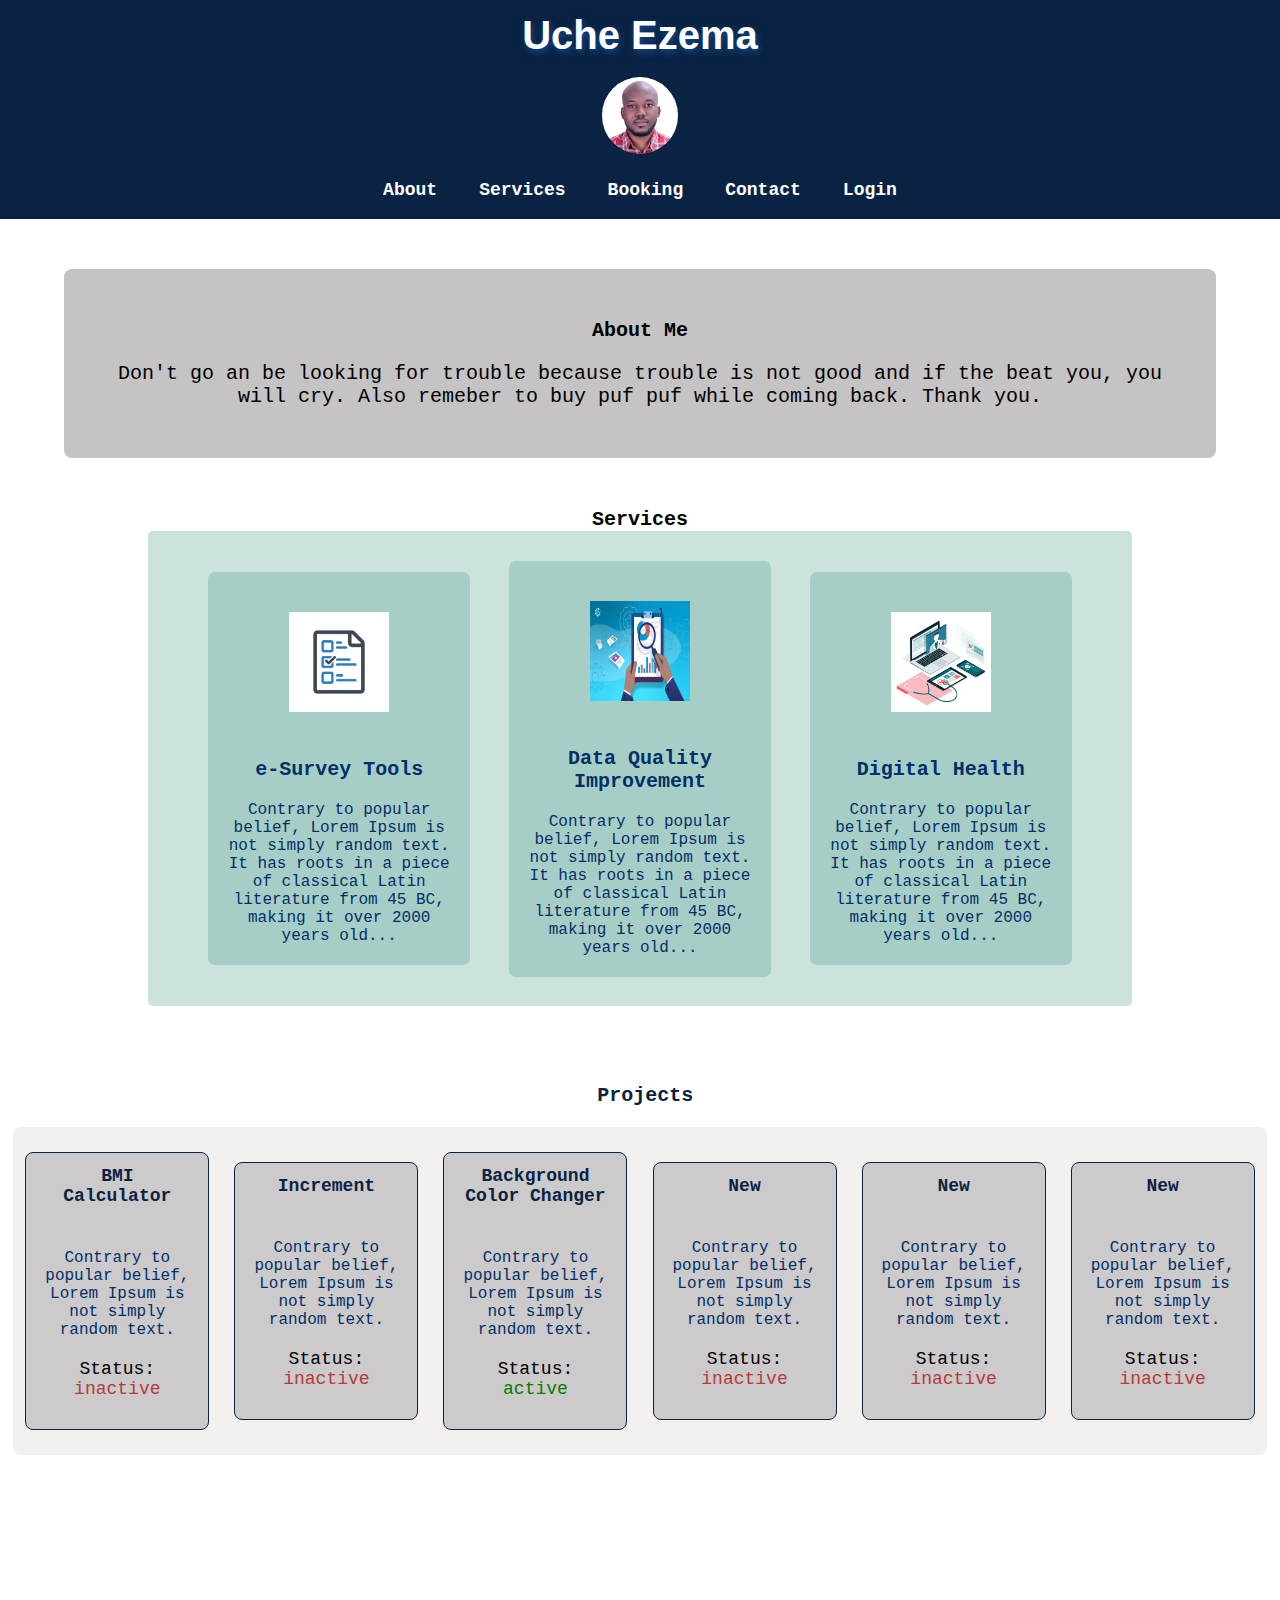
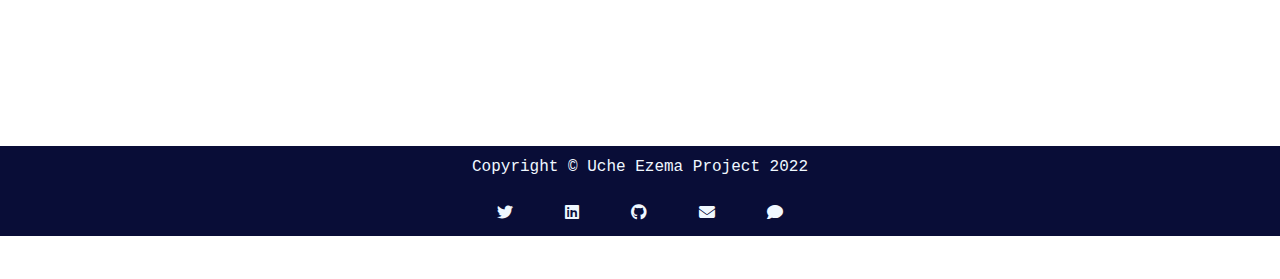
==== commit 594ceffc: "Changed font-family to monospace 2" ====
--- a/index.html
+++ b/index.html
@@ -37,21 +37,21 @@
                     <h4 class="serv-head">e-Survey Tools</h4>
                     <p class="desc">Contrary to popular belief, Lorem Ipsum is not simply random 
                     text. It has roots in a piece of classical Latin literature from 45 BC, 
-                    making it over 2000 years old.</p>
+                    making it over 2000 years old...</p>
                 </section>
                 <section class="container-item">
                     <img class="pic" src="DQI.jpeg" alt="Data Quality Improvement">
                     <h4 class="serv-head">Data Quality Improvement</h4>
                     <p class="desc">Contrary to popular belief, Lorem Ipsum is not simply random 
                     text. It has roots in a piece of classical Latin literature from 45 BC, 
-                    making it over 2000 years old.</p>
+                    making it over 2000 years old...</p>
                 </section>
                 <section class="container-item">
                     <img class="pic" src="DHI.jpeg" alt="Digital Health">
                     <h4 class="serv-head">Digital Health</h4>
                     <p class="desc">Contrary to popular belief, Lorem Ipsum is not simply random 
                     text. It has roots in a piece of classical Latin literature from 45 BC, 
-                    making it over 2000 years old.</p>
+                    making it over 2000 years old...</p>
                 </section>
             </section>
         </section>    
--- a/disp.css
+++ b/disp.css
@@ -63,7 +63,7 @@
     justify-content: center;
     align-items: center;
     text-align: center;
-    height: 200px;
+    height: auto;
     padding: 50px;
     width: 90%;
     margin: 50px auto;
@@ -86,7 +86,7 @@
     align-items: center;
     flex-wrap: wrap;
     margin: auto 2%;
-    background-color: #76a59b;
+    background-color: #cbe2dd;
     width: 100%;
     border-radius: 5px;
     height: auto;
@@ -111,19 +111,17 @@
     align-items: center;
     text-align: center;
     margin: 3% auto;
-    width: 90%;
+    width: 98%;
     }
 #pro {
     margin: 20px auto 10px auto;
     padding: 20px;
-    background-color: #0a2342;
-    color: #f4f4f4;
-    width: 30%;
+    color: #0a2342;
+    width: 10%;
     height: 40px;
     border-radius: 5px;
-    box-shadow: 1.5px 2px 4px black;
-}
-.pro-sec {
+}
+#pro-detail {
     display: flex;
     flex-direction: row;
     justify-content: center;
@@ -132,7 +130,8 @@
     width: 100%;
     height: auto;
     margin: 1% 2%;
-    background-color: #b1b0b0;
+    background-color: #f4f0f0;
+    border-radius: 8px;
 }
 
 .container3-item {
@@ -256,8 +255,12 @@
         padding: auto;
         justify-content: center;
     }    
+    .nav-links {
+        display: flex;
+        flex-wrap: wrap;
+        width: 100%;
+    }
     .nav-links li {
-        display: block;
         font-size: 14px;
     }
     footer {
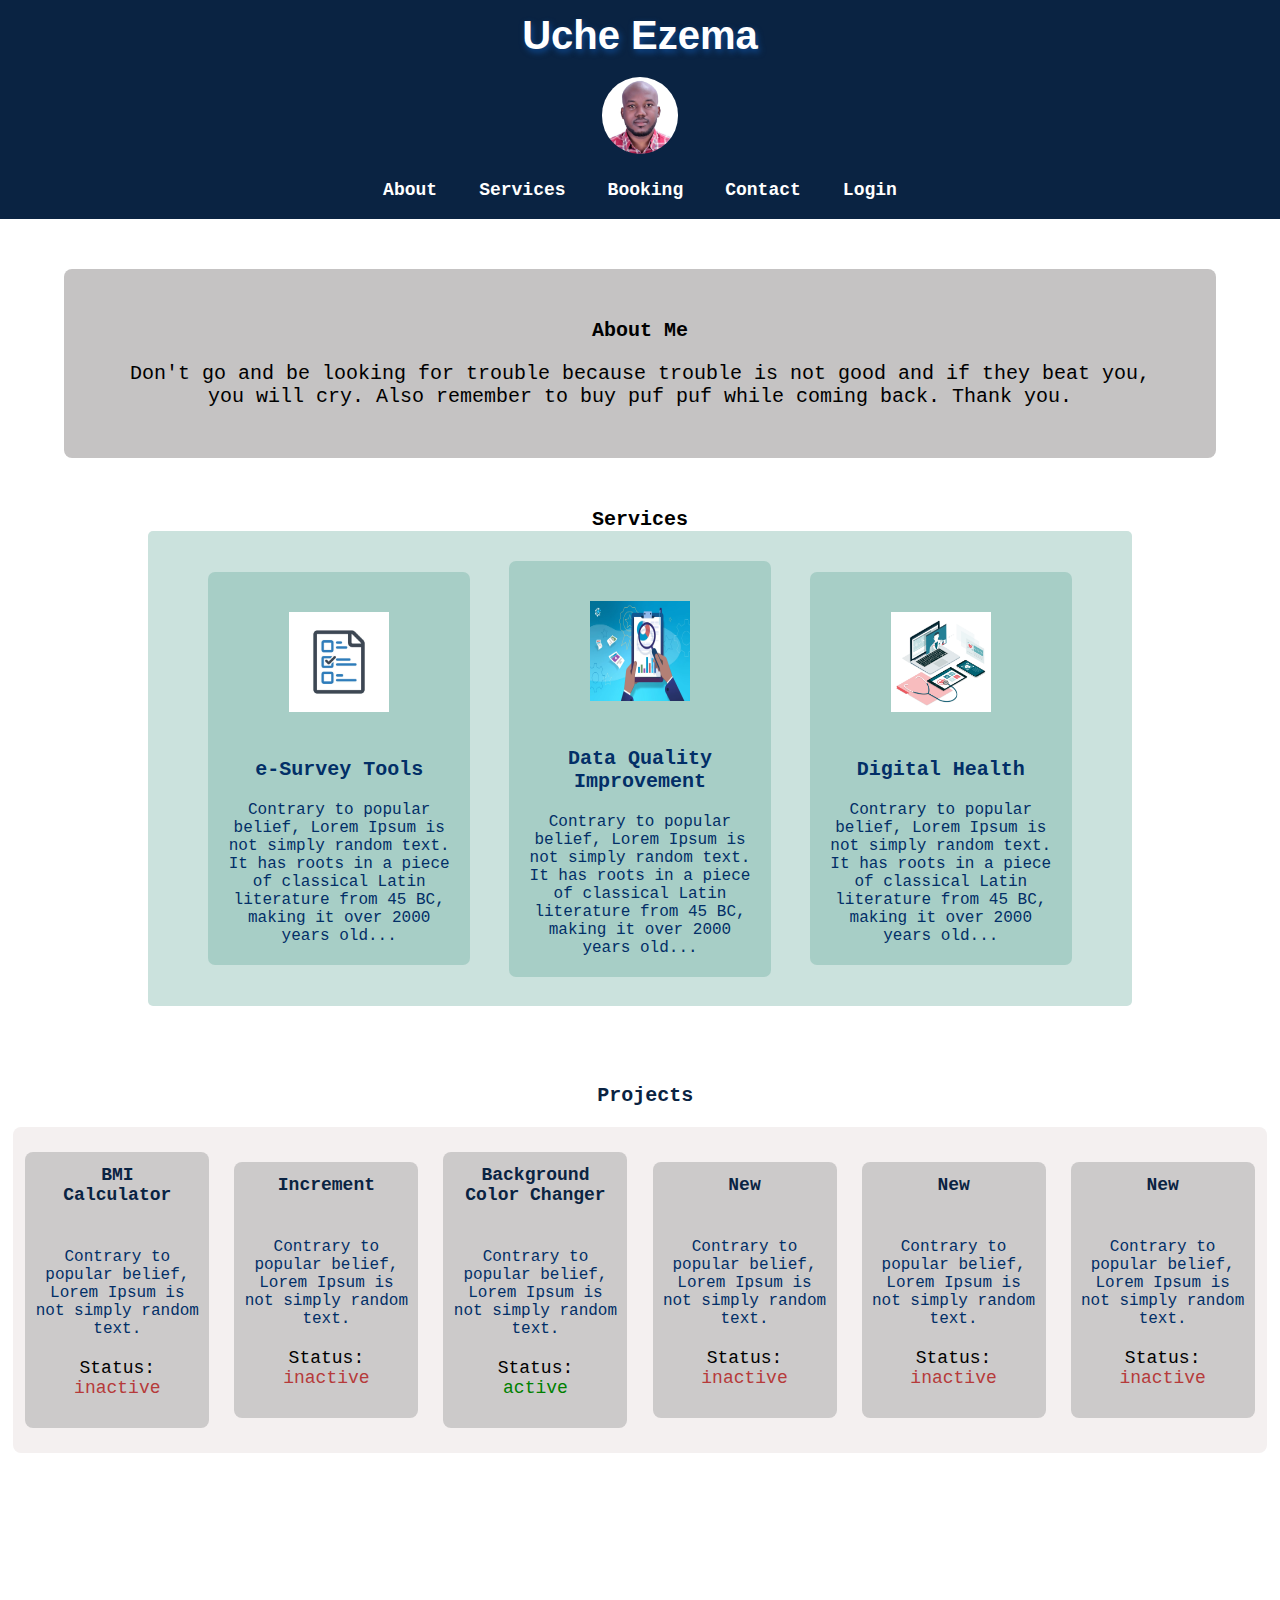
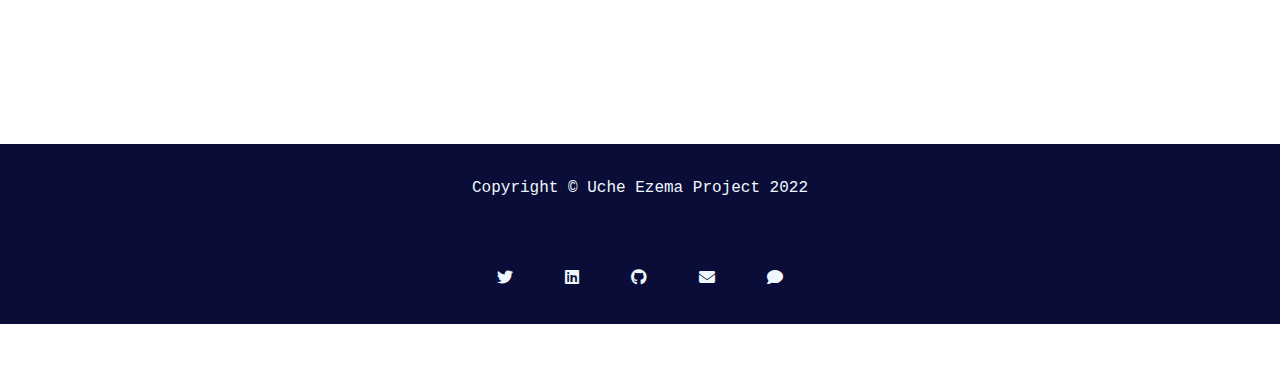
==== commit caf37751: "Corrected typos" ====
--- a/index.html
+++ b/index.html
@@ -25,8 +25,8 @@
      <main>   
         <section class="container" id="container1">
             <h3 id="about">About Me</h3>
-            <p id="about-note">Don't go an be looking for trouble because trouble is not good 
-                 and if the beat you, you will cry. Also remeber to buy puf puf 
+            <p id="about-note">Don't go and be looking for trouble because trouble is not good 
+                 and if they beat you, you will cry. Also remember to buy puf puf 
                  while coming back. Thank you.</p>
         </section>
         <section class="container" id="container2">
--- a/disp.css
+++ b/disp.css
@@ -78,6 +78,7 @@
     text-align: center;
     width: 80%;
     margin: auto;
+    height: fit-content;
 }
 .serv-sec{
     display: flex;
@@ -89,7 +90,7 @@
     background-color: #cbe2dd;
     width: 100%;
     border-radius: 5px;
-    height: auto;
+    height: fit-content;
 }
 .container-item {
     width: 26.6%;
@@ -140,7 +141,6 @@
     width: auto;
     height: auto;
     margin: 2% 1%;
-    border: 1px solid #0a2342;;
     padding: 10px;
     border-radius: 8px;
     background-color: #cccaca;
@@ -182,7 +182,7 @@
     justify-content: center;
     align-items: center;
     background-color: #090d37;
-    height: 10vh;
+    height: 20vh;
     margin-top: 10px;
     font-family: monospace;
 }
